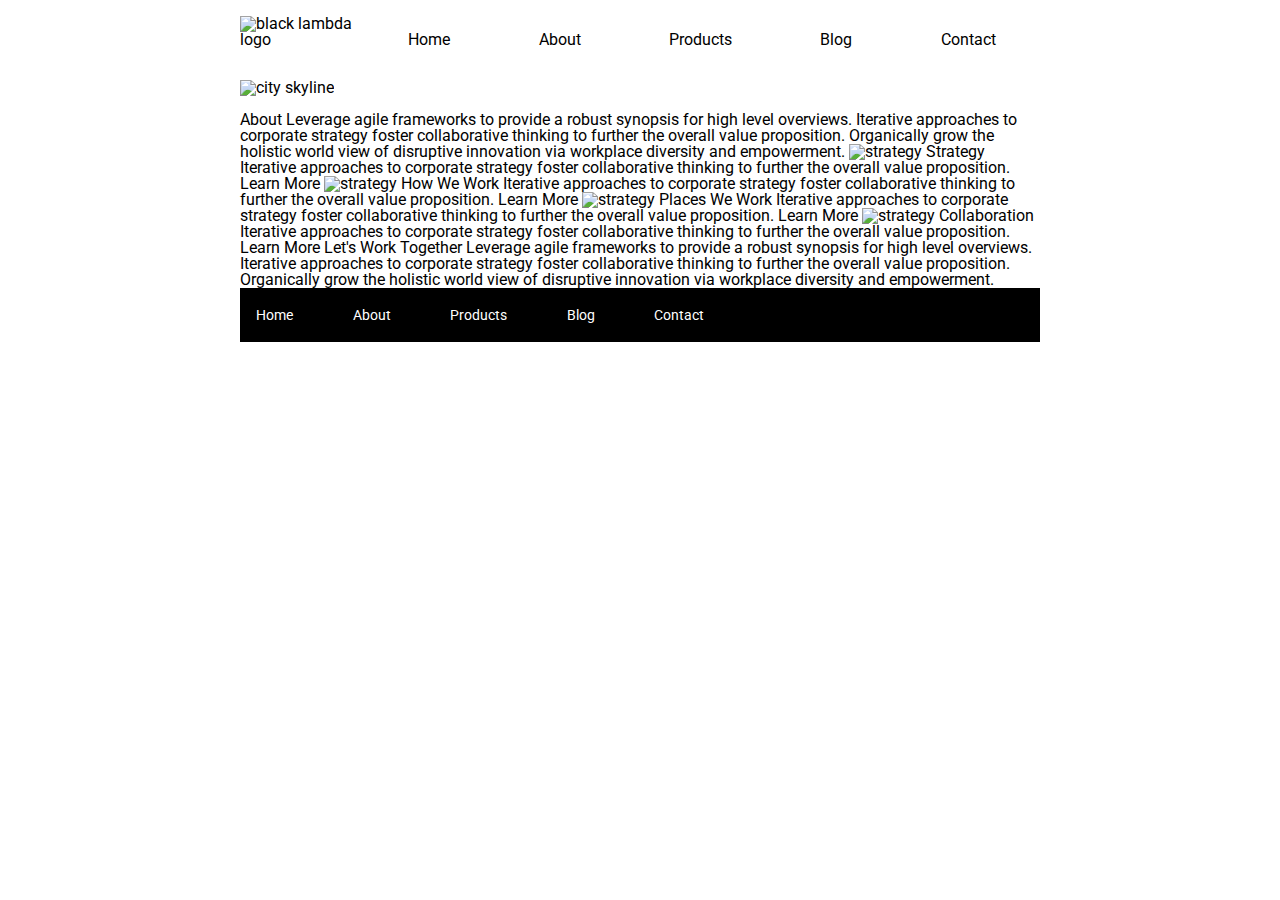
==== about.html @ 6e7a264e "copied nav bar and header to about page and updated about page header image" ====
<!doctype html>

<html lang="en">
<head>
  <meta charset="utf-8">

  <title>Sprint Challenge - About</title>

  <link href="https://fonts.googleapis.com/css?family=Roboto|Rubik" rel="stylesheet">
  <link rel="stylesheet" href="css/index.css">

</head>

<body>
    <div class="container about-page">
      <header>
        <img src="img/lambda-black.png" alt="black lambda logo">
        <div class="nav-bar">
            <nav>
                <a href="index.html">Home</a>
                <a href="about.html">About</a>
                <a href="#">Products</a>
                <a href="#">Blog</a>
                <a href="#">Contact</a>
            </nav>
        </div>    
    </header>
    <section class="header-image">
        <img src="img/jumbo-about.png" alt="city skyline">
    </section>
     
    About

    Leverage agile frameworks to provide a robust synopsis for high level overviews. Iterative approaches to corporate strategy foster collaborative thinking to further the overall value proposition. Organically grow the holistic world view of disruptive innovation via workplace diversity and empowerment.


    <img src="img/about-plan.png" alt="strategy">
    
    Strategy
    
    Iterative approaches to corporate strategy foster collaborative thinking to further the overall value proposition.

    Learn More



    <img src="img/about-working.png" alt="strategy">
    
    How We Work
    
    Iterative approaches to corporate strategy foster collaborative thinking to further the overall value proposition.

    Learn More



    <img src="img/about-office.png" alt="strategy">
    
    Places We Work

    Iterative approaches to corporate strategy foster collaborative thinking to further the overall value proposition.

    Learn More

    <img src="img/about-meeting.png" alt="strategy">
    
    Collaboration
    
    Iterative approaches to corporate strategy foster collaborative thinking to further the overall value proposition.

    Learn More

    Let's Work Together

    Leverage agile frameworks to provide a robust synopsis for high level overviews. Iterative approaches to corporate strategy foster collaborative thinking to further the overall value proposition. Organically grow the holistic world view of disruptive innovation via workplace diversity and empowerment.
        
      <footer>
        <nav>
          <a href="index.html">Home</a>
          <a href="#">About</a>
          <a href="#">Products</a>
          <a href="#">Blog</a>
          <a href="#">Contact</a>
        </nav>
      </footer>
    </div><!-- container -->        
</body>
</html>
---- css/index.css ----
/* http://meyerweb.com/eric/tools/css/reset/ 
   v2.0 | 20110126
   License: none (public domain)
*/

html, body, div, span, applet, object, iframe,
h1, h2, h3, h4, h5, h6, p, blockquote, pre,
a, abbr, acronym, address, big, cite, code,
del, dfn, em, img, ins, kbd, q, s, samp,
small, strike, strong, sub, sup, tt, var,
b, u, i, center,
dl, dt, dd, ol, ul, li,
fieldset, form, label, legend,
table, caption, tbody, tfoot, thead, tr, th, td,
article, aside, canvas, details, embed, 
figure, figcaption, footer, header, hgroup, 
menu, nav, output, ruby, section, summary,
time, mark, audio, video {
	margin: 0;
	padding: 0;
	font-size: 100%;
	font: inherit;
	vertical-align: baseline;
}
/* HTML5 display-role reset for older browsers */
article, aside, details, figcaption, figure, 
footer, header, hgroup, menu, nav, section {
	display: block;
}
body {
	line-height: 1;
}
ol, ul {
	list-style: none;
}
blockquote, q {
	quotes: none;
}
blockquote:before, blockquote:after,
q:before, q:after {
	content: '';
	content: none;
}
table {
	border-collapse: collapse;
	border-spacing: 0;
}

* {
    box-sizing: border-box;
    /* border: 1px solid grey; */
}

/* General styles */

html, body {
    height: 100%;
    font-family: 'Roboto', sans-serif;
}

h1, h2, h3, h4, h5 {
    font-size: 18px;
    margin-bottom: 15px;
    font-family: 'Rubik', sans-serif;
}

p {
    line-height: 1.4;
}

.container {
    width: 800px;
    margin: 0 auto;
}

/* header */

header {
    display: flex;
    justify-content: space-between;
    align-items: flex-end; 
    padding: 2% 0;
}

header div.nav-bar {
    width: 100%;
}

header nav {
    display: flex;
    justify-content: space-around;
}

header nav a {
    text-decoration: none;
    color: black;
}

/* header image */

.header-image {
    padding: 2% 0;;
}

/* top section */

.top-content {
    display: flex;
    flex-wrap: wrap;
    justify-content: space-evenly;
    margin-bottom: 20px;
    border-bottom: 1px dashed black;
}

.top-content .text-container {
    width: 48%;
    padding: 0 1%;
    padding-bottom: 20px;  
}

/* middle section */

.middle-content {
    margin-bottom: 20px;
    border-bottom: 1px dashed black;
}

.middle-content h2 {
    padding: 0 2%;
    margin-bottom: 0;
}

.middle-content .boxes {
    display: flex;
    flex-wrap: wrap;
    justify-content: space-evenly;
}

.middle-content .boxes .box {
    width: 12.5%;
    height: 100px;
    background: black;
    margin: 20px 2.5%;
    color: white;
    display: flex;
    align-items: center;
    justify-content: center;
}

.middle-content .boxes .box.box1 {
    background-color: teal;
}
.middle-content .boxes .box.box2 {
    background-color: gold;
}
.middle-content .boxes .box.box3 {
    background-color: cadetblue;
}
.middle-content .boxes .box.box4 {
    background-color: coral;
}
.middle-content .boxes .box.box5 {
    background-color: crimson;
}
.middle-content .boxes .box.box6 {
    background-color: forestgreen;
}
.middle-content .boxes .box.box7 {
    background-color: darkorchid;
}
.middle-content .boxes .box.box8 {
    background-color: hotpink;
}
.middle-content .boxes .box.box9 {
    background-color: indigo;
}
.middle-content .boxes .box.box10 {
    background-color: dodgerblue;
}

/* bottom section */

.bottom-content {
    display: flex;
    margin: 0 2% 20px;
    justify-content: space-around;
}

.bottom-content .text-container {
    padding-right: 4%;
}

.bottom-content .text-container:last-child {
    padding-right: 0;
}

/* footer */

footer {
    width: 100%;
    background: black;
}

footer nav {
    width: 60%;
    display: flex;
    justify-content: space-between;
    align-items: center;
    padding: 20px 2%;
    font-size: 14px;
}

footer nav a {
    color: white;
    text-decoration: none;
}
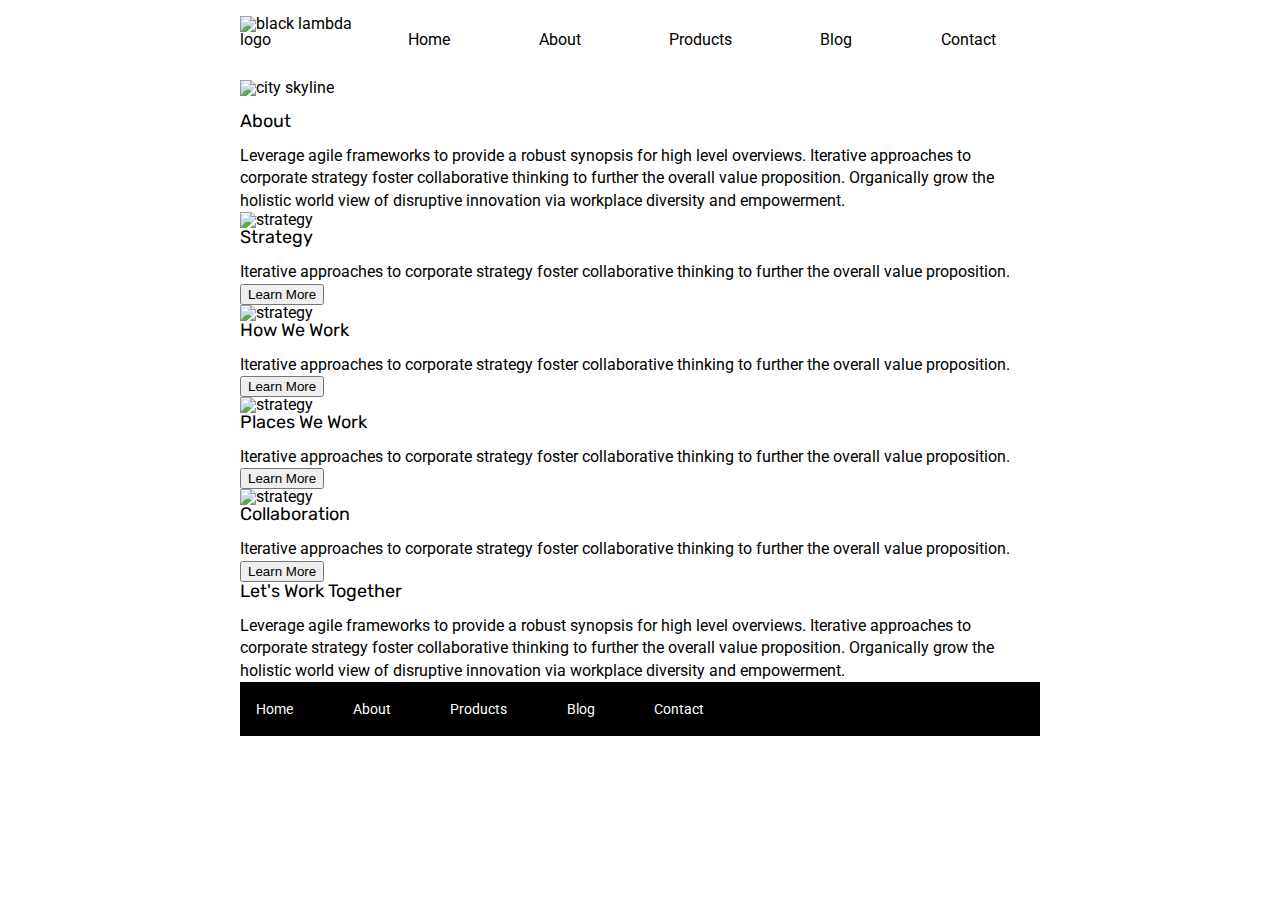
==== commit 517b0533: "added semantic html and structure to about page" ====
--- a/about.html
+++ b/about.html
@@ -24,56 +24,45 @@
                 <a href="#">Contact</a>
             </nav>
         </div>    
-    </header>
-    <section class="header-image">
-        <img src="img/jumbo-about.png" alt="city skyline">
-    </section>
-     
-    About
-
-    Leverage agile frameworks to provide a robust synopsis for high level overviews. Iterative approaches to corporate strategy foster collaborative thinking to further the overall value proposition. Organically grow the holistic world view of disruptive innovation via workplace diversity and empowerment.
-
-
-    <img src="img/about-plan.png" alt="strategy">
+      </header>
+      <section class="header-image">
+          <img src="img/jumbo-about.png" alt="city skyline">
+      </section>
+      <section class="about">
+        <h2>About</h2>
+        <p>Leverage agile frameworks to provide a robust synopsis for high level overviews. Iterative approaches to corporate strategy foster collaborative thinking to further the overall value proposition. Organically grow the holistic world view of disruptive innovation via workplace diversity and empowerment.</p>
+      </section>
+      <section class="main-content">
+        <div class="info-boxes">
+          <img src="img/about-plan.png" alt="strategy">
+          <h3>Strategy</h3>
+          <p>Iterative approaches to corporate strategy foster collaborative thinking to further the overall value proposition.</p>
+          <button>Learn More</button>
+        </div>
+        <div class="main-content">
+          <img src="img/about-working.png" alt="strategy">
+          <h3>How We Work</h3>
+          <p>Iterative approaches to corporate strategy foster collaborative thinking to further the overall value proposition.</p>
+          <button>Learn More</button>
+        </div>
+        <div class="main-content">
+          <img src="img/about-office.png" alt="strategy">
+          <h3>Places We Work</h3>
+          <p>Iterative approaches to corporate strategy foster collaborative thinking to further the overall value proposition.</p>
+          <button>Learn More</button>
+        </div>
+        <div class="main-content">
+          <img src="img/about-meeting.png" alt="strategy">
+          <h3>Collaboration</h3>
+          <p>Iterative approaches to corporate strategy foster collaborative thinking to further the overall value proposition.</p>
+          <button>Learn More</button>
+        </div>
+      </section>
+      <section class="bottom">
+        <h3>Let's Work Together</h3>
+        <p>Leverage agile frameworks to provide a robust synopsis for high level overviews. Iterative approaches to corporate strategy foster collaborative thinking to further the overall value proposition. Organically grow the holistic world view of disruptive innovation via workplace diversity and empowerment.</p>
+      </section>
     
-    Strategy
-    
-    Iterative approaches to corporate strategy foster collaborative thinking to further the overall value proposition.
-
-    Learn More
-
-
-
-    <img src="img/about-working.png" alt="strategy">
-    
-    How We Work
-    
-    Iterative approaches to corporate strategy foster collaborative thinking to further the overall value proposition.
-
-    Learn More
-
-
-
-    <img src="img/about-office.png" alt="strategy">
-    
-    Places We Work
-
-    Iterative approaches to corporate strategy foster collaborative thinking to further the overall value proposition.
-
-    Learn More
-
-    <img src="img/about-meeting.png" alt="strategy">
-    
-    Collaboration
-    
-    Iterative approaches to corporate strategy foster collaborative thinking to further the overall value proposition.
-
-    Learn More
-
-    Let's Work Together
-
-    Leverage agile frameworks to provide a robust synopsis for high level overviews. Iterative approaches to corporate strategy foster collaborative thinking to further the overall value proposition. Organically grow the holistic world view of disruptive innovation via workplace diversity and empowerment.
-        
       <footer>
         <nav>
           <a href="index.html">Home</a>
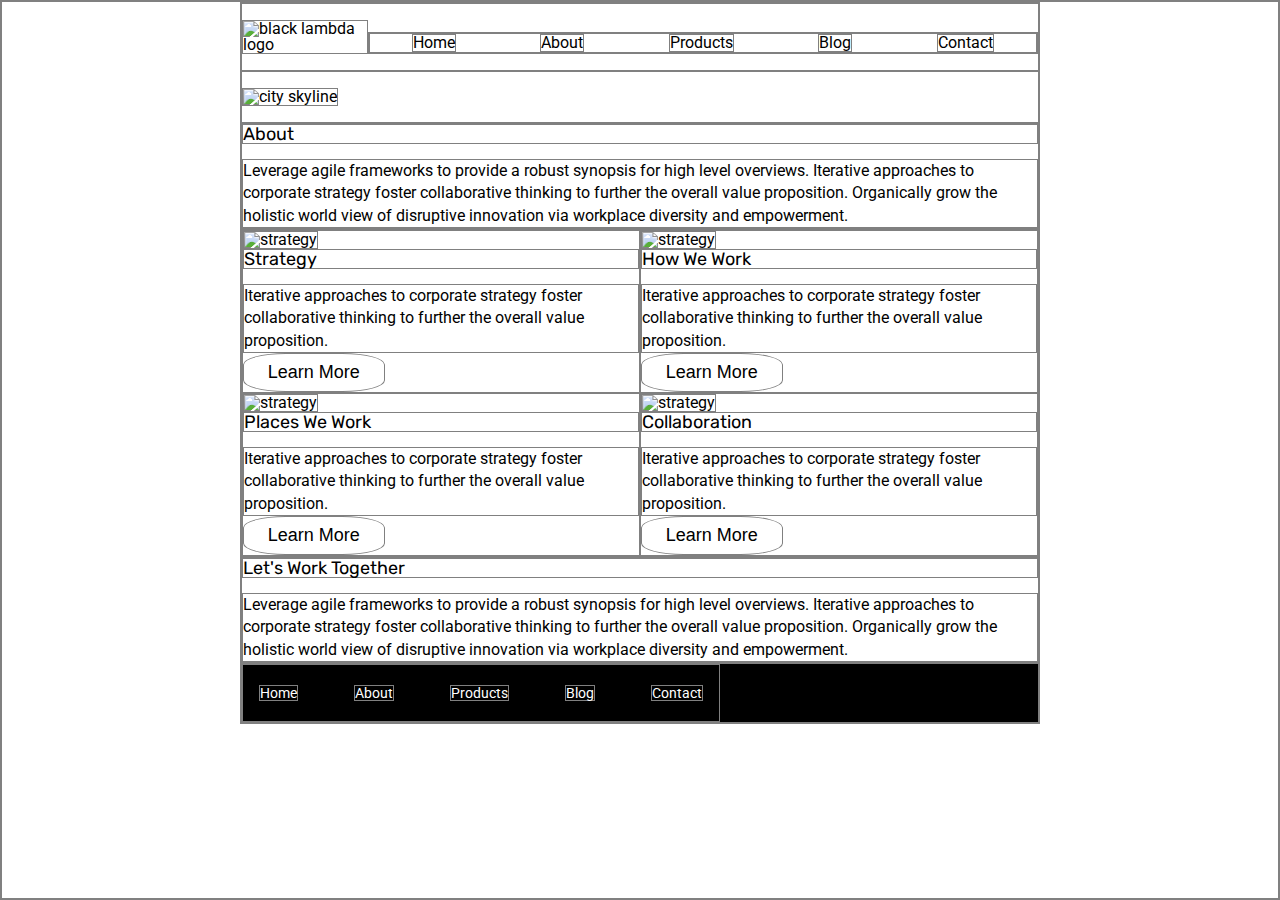
==== commit 5384587c: "styled the basic format of the page with flexbox" ====
--- a/about.html
+++ b/about.html
@@ -32,6 +32,7 @@
         <h2>About</h2>
         <p>Leverage agile frameworks to provide a robust synopsis for high level overviews. Iterative approaches to corporate strategy foster collaborative thinking to further the overall value proposition. Organically grow the holistic world view of disruptive innovation via workplace diversity and empowerment.</p>
       </section>
+
       <section class="main-content">
         <div class="info-boxes">
           <img src="img/about-plan.png" alt="strategy">
@@ -39,25 +40,26 @@
           <p>Iterative approaches to corporate strategy foster collaborative thinking to further the overall value proposition.</p>
           <button>Learn More</button>
         </div>
-        <div class="main-content">
+        <div class="info-boxes">
           <img src="img/about-working.png" alt="strategy">
           <h3>How We Work</h3>
           <p>Iterative approaches to corporate strategy foster collaborative thinking to further the overall value proposition.</p>
           <button>Learn More</button>
         </div>
-        <div class="main-content">
+        <div class="info-boxes">
           <img src="img/about-office.png" alt="strategy">
           <h3>Places We Work</h3>
           <p>Iterative approaches to corporate strategy foster collaborative thinking to further the overall value proposition.</p>
           <button>Learn More</button>
         </div>
-        <div class="main-content">
+        <div class="info-boxes">
           <img src="img/about-meeting.png" alt="strategy">
           <h3>Collaboration</h3>
           <p>Iterative approaches to corporate strategy foster collaborative thinking to further the overall value proposition.</p>
           <button>Learn More</button>
         </div>
       </section>
+
       <section class="bottom">
         <h3>Let's Work Together</h3>
         <p>Leverage agile frameworks to provide a robust synopsis for high level overviews. Iterative approaches to corporate strategy foster collaborative thinking to further the overall value proposition. Organically grow the holistic world view of disruptive innovation via workplace diversity and empowerment.</p>
--- a/css/index.css
+++ b/css/index.css
@@ -48,18 +48,26 @@
 
 * {
     box-sizing: border-box;
-    /* border: 1px solid grey; */
+    border: 1px solid grey;
 }
 
 /* General styles */
+html {
+    font-size: 62.5%;
+}
 
 html, body {
     height: 100%;
     font-family: 'Roboto', sans-serif;
 }
 
+body{
+    font-size: 1.6rem;
+}
+
 h1, h2, h3, h4, h5 {
-    font-size: 18px;
+    font-size: 1.8rem;
+    /* font-size: 18px; */
     margin-bottom: 15px;
     font-family: 'Rubik', sans-serif;
 }
@@ -207,10 +215,35 @@
     justify-content: space-between;
     align-items: center;
     padding: 20px 2%;
-    font-size: 14px;
+    font-size: 1.4rem;
 }
 
 footer nav a {
     color: white;
     text-decoration: none;
+}
+
+
+/* about page */
+
+
+/* about section */
+
+/* main content */
+.main-content {
+    display: flex;
+    justify-content: space-between;
+    flex-wrap: wrap;
+}
+
+.main-content .info-boxes {
+    width: 50%;
+}
+
+button {
+    background-color: white;
+    color: black;
+    font-size: 1.8rem;
+    padding: 2% 6%;
+    border-radius: 30%;
 }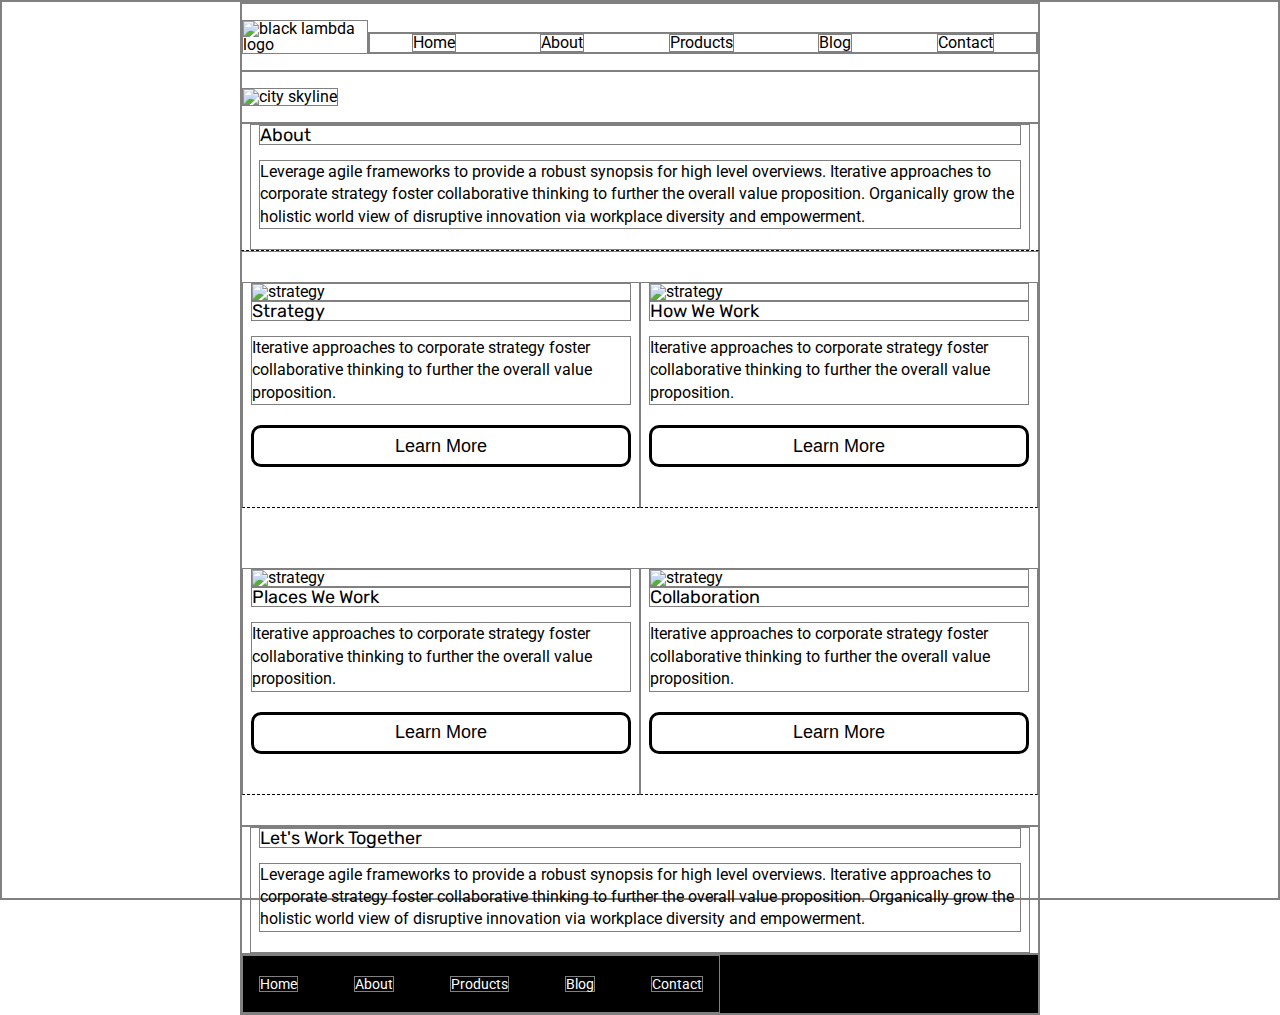
==== commit 0519f810: "used flexbox to adjust about and bottom section positioning" ====
--- a/about.html
+++ b/about.html
@@ -28,42 +28,48 @@
       <section class="header-image">
           <img src="img/jumbo-about.png" alt="city skyline">
       </section>
-      <section class="about">
-        <h2>About</h2>
-        <p>Leverage agile frameworks to provide a robust synopsis for high level overviews. Iterative approaches to corporate strategy foster collaborative thinking to further the overall value proposition. Organically grow the holistic world view of disruptive innovation via workplace diversity and empowerment.</p>
-      </section>
 
-      <section class="main-content">
-        <div class="info-boxes">
-          <img src="img/about-plan.png" alt="strategy">
-          <h3>Strategy</h3>
-          <p>Iterative approaches to corporate strategy foster collaborative thinking to further the overall value proposition.</p>
-          <button>Learn More</button>
-        </div>
-        <div class="info-boxes">
-          <img src="img/about-working.png" alt="strategy">
-          <h3>How We Work</h3>
-          <p>Iterative approaches to corporate strategy foster collaborative thinking to further the overall value proposition.</p>
-          <button>Learn More</button>
-        </div>
-        <div class="info-boxes">
-          <img src="img/about-office.png" alt="strategy">
-          <h3>Places We Work</h3>
-          <p>Iterative approaches to corporate strategy foster collaborative thinking to further the overall value proposition.</p>
-          <button>Learn More</button>
-        </div>
-        <div class="info-boxes">
-          <img src="img/about-meeting.png" alt="strategy">
-          <h3>Collaboration</h3>
-          <p>Iterative approaches to corporate strategy foster collaborative thinking to further the overall value proposition.</p>
-          <button>Learn More</button>
-        </div>
-      </section>
+        <section class="about">
+          <div class="text-container">
+            <h2>About</h2>
+            <p>Leverage agile frameworks to provide a robust synopsis for high level overviews. Iterative approaches to corporate strategy foster collaborative thinking to further the overall value proposition. Organically grow the holistic world view of disruptive innovation via workplace diversity and empowerment.</p>
+          </div>
+        </section>
+  
+        <section class="main-content">
+          <div class="info-boxes text-container">
+              <img src="img/about-plan.png" alt="strategy">
+              <h3>Strategy</h3>
+              <p>Iterative approaches to corporate strategy foster collaborative thinking to further the overall value proposition.</p>
+              <button>Learn More</button>
+          </div>
+          <div class="info-boxes text-container">
+            <img src="img/about-working.png" alt="strategy">
+            <h3>How We Work</h3>
+            <p>Iterative approaches to corporate strategy foster collaborative thinking to further the overall value proposition.</p>
+            <button>Learn More</button>
+          </div>
+          <div class="info-boxes text-container">
+            <img src="img/about-office.png" alt="strategy">
+            <h3>Places We Work</h3>
+            <p>Iterative approaches to corporate strategy foster collaborative thinking to further the overall value proposition.</p>
+            <button>Learn More</button>
+          </div>
+          <div class="info-boxes text-container">
+            <img src="img/about-meeting.png" alt="strategy">
+            <h3>Collaboration</h3>
+            <p>Iterative approaches to corporate strategy foster collaborative thinking to further the overall value proposition.</p>
+            <button>Learn More</button>
+          </div>
+        </section>
+  
+        <section class="bottom">
+          <div class="text-container">
+            <h3>Let's Work Together</h3>
+            <p>Leverage agile frameworks to provide a robust synopsis for high level overviews. Iterative approaches to corporate strategy foster collaborative thinking to further the overall value proposition. Organically grow the holistic world view of disruptive innovation via workplace diversity and empowerment.</p>
+          </div>
+        </section>
 
-      <section class="bottom">
-        <h3>Let's Work Together</h3>
-        <p>Leverage agile frameworks to provide a robust synopsis for high level overviews. Iterative approaches to corporate strategy foster collaborative thinking to further the overall value proposition. Organically grow the holistic world view of disruptive innovation via workplace diversity and empowerment.</p>
-      </section>
     
       <footer>
         <nav>
--- a/css/index.css
+++ b/css/index.css
@@ -229,6 +229,18 @@
 
 /* about section */
 
+.about-page .text-container {
+    width: 98%;
+    padding: 0 1%;
+    padding-bottom: 20px; 
+}
+
+.about {
+    border-bottom: 1px dashed black;
+    display: flex;
+    justify-content: space-evenly;
+}
+
 /* main content */
 .main-content {
     display: flex;
@@ -238,6 +250,11 @@
 
 .main-content .info-boxes {
     width: 50%;
+    margin: 30px 0;
+    border-bottom: 1px dashed black;
+    display: flex;
+    flex-direction: column;
+    /* align-items: center; */
 }
 
 button {
@@ -245,5 +262,19 @@
     color: black;
     font-size: 1.8rem;
     padding: 2% 6%;
-    border-radius: 30%;
+    border-radius: 10px;
+    border: 3px solid black;
+    margin: 20px 0;
+}
+
+/* bottom section */
+.bottom .text-container{
+    width: 98%;
+    padding: 0 1%;
+    padding-bottom: 20px; 
+} 
+
+.bottom {
+    display: flex;
+    justify-content: space-evenly;
 }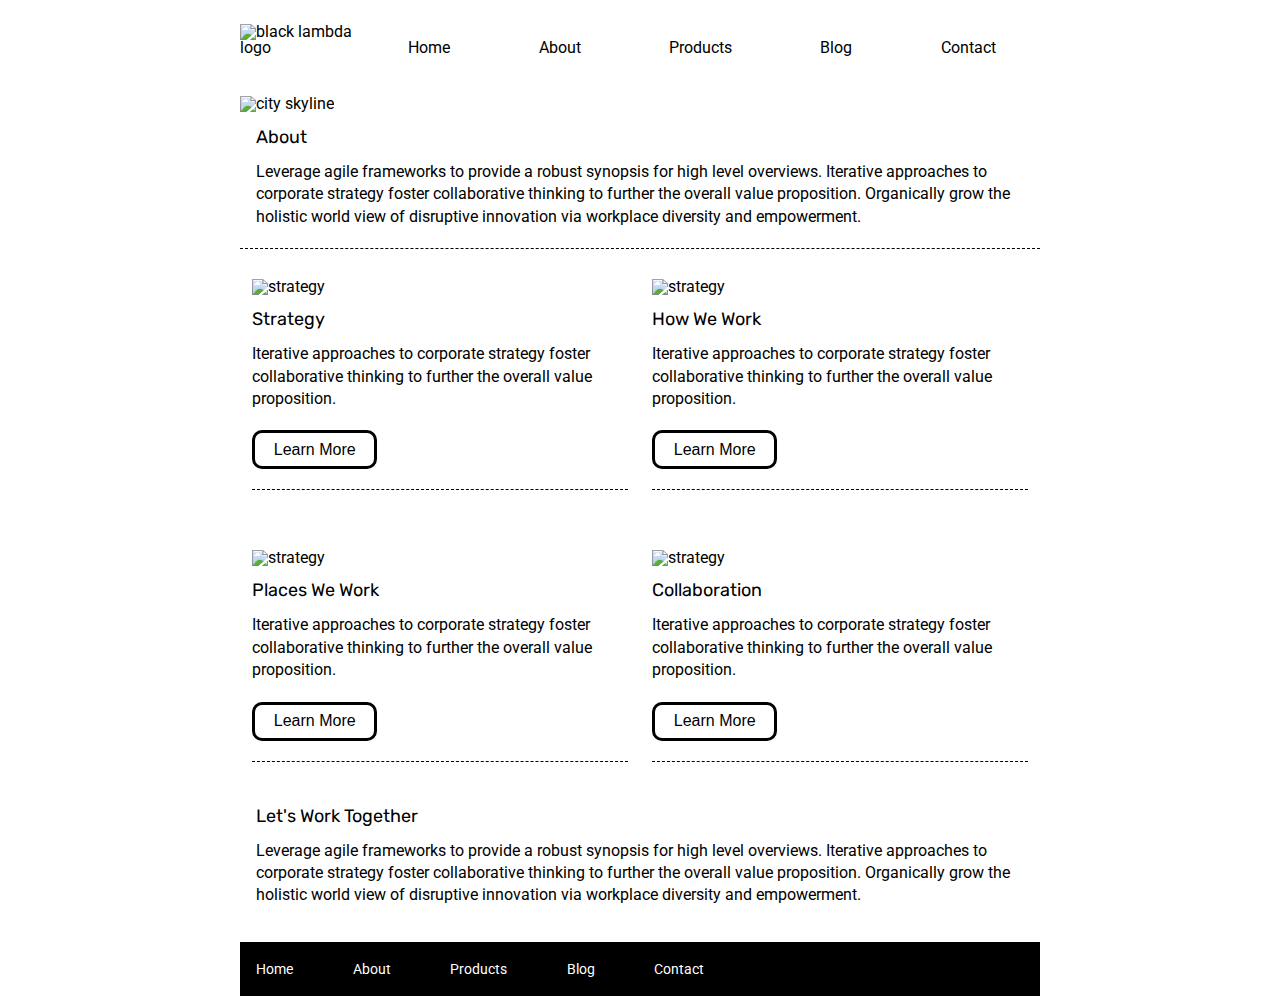
==== commit 93734431: "used flexbox to tweak info boxes positions" ====
--- a/about.html
+++ b/about.html
@@ -37,29 +37,29 @@
         </section>
   
         <section class="main-content">
-          <div class="info-boxes text-container">
-              <img src="img/about-plan.png" alt="strategy">
-              <h3>Strategy</h3>
+            <div class="info-boxes">
+                <img src="img/about-plan.png" alt="strategy">
+                <h3>Strategy</h3>
+                <p>Iterative approaches to corporate strategy foster collaborative thinking to further the overall value proposition.</p>
+                <button>Learn More</button>
+              </div>
+            <div class="info-boxes">
+              <img src="img/about-working.png" alt="strategy">
+              <h3>How We Work</h3>
               <p>Iterative approaches to corporate strategy foster collaborative thinking to further the overall value proposition.</p>
               <button>Learn More</button>
-          </div>
-          <div class="info-boxes text-container">
-            <img src="img/about-working.png" alt="strategy">
-            <h3>How We Work</h3>
-            <p>Iterative approaches to corporate strategy foster collaborative thinking to further the overall value proposition.</p>
-            <button>Learn More</button>
-          </div>
-          <div class="info-boxes text-container">
-            <img src="img/about-office.png" alt="strategy">
-            <h3>Places We Work</h3>
-            <p>Iterative approaches to corporate strategy foster collaborative thinking to further the overall value proposition.</p>
-            <button>Learn More</button>
-          </div>
-          <div class="info-boxes text-container">
-            <img src="img/about-meeting.png" alt="strategy">
-            <h3>Collaboration</h3>
-            <p>Iterative approaches to corporate strategy foster collaborative thinking to further the overall value proposition.</p>
-            <button>Learn More</button>
+            </div>
+            <div class="info-boxes">
+              <img src="img/about-office.png" alt="strategy">
+              <h3>Places We Work</h3>
+              <p>Iterative approaches to corporate strategy foster collaborative thinking to further the overall value proposition.</p>
+              <button>Learn More</button>
+            </div>
+            <div class="info-boxes">
+              <img src="img/about-meeting.png" alt="strategy">
+              <h3>Collaboration</h3>
+              <p>Iterative approaches to corporate strategy foster collaborative thinking to further the overall value proposition.</p>
+              <button>Learn More</button>
           </div>
         </section>
   
--- a/css/index.css
+++ b/css/index.css
@@ -48,7 +48,7 @@
 
 * {
     box-sizing: border-box;
-    border: 1px solid grey;
+    /* border: 1px solid grey; */
 }
 
 /* General styles */
@@ -87,7 +87,7 @@
     display: flex;
     justify-content: space-between;
     align-items: flex-end; 
-    padding: 2% 0;
+    padding: 3% 0;
 }
 
 header div.nav-bar {
@@ -226,7 +226,6 @@
 
 /* about page */
 
-
 /* about section */
 
 .about-page .text-container {
@@ -238,36 +237,42 @@
 .about {
     border-bottom: 1px dashed black;
     display: flex;
-    justify-content: space-evenly;
+    justify-content: center;
 }
 
 /* main content */
+
 .main-content {
     display: flex;
-    justify-content: space-between;
     flex-wrap: wrap;
-}
-
-.main-content .info-boxes {
-    width: 50%;
+    justify-content: space-around;
+}
+
+.main-content .info-boxes{
+    width: 47%;
     margin: 30px 0;
     border-bottom: 1px dashed black;
     display: flex;
     flex-direction: column;
-    /* align-items: center; */
-}
-
-button {
+}
+
+.main-content .info-boxes img {
+    padding: 0 0 15px 0;
+}
+
+.main-content .info-boxes button {
+    align-self: flex-start;
     background-color: white;
     color: black;
-    font-size: 1.8rem;
-    padding: 2% 6%;
+    padding: 2% 5%;
     border-radius: 10px;
     border: 3px solid black;
     margin: 20px 0;
+    font-size: 1.6rem;
 }
 
 /* bottom section */
+
 .bottom .text-container{
     width: 98%;
     padding: 0 1%;
@@ -277,4 +282,5 @@
 .bottom {
     display: flex;
     justify-content: space-evenly;
+    margin: 15px 0;
 }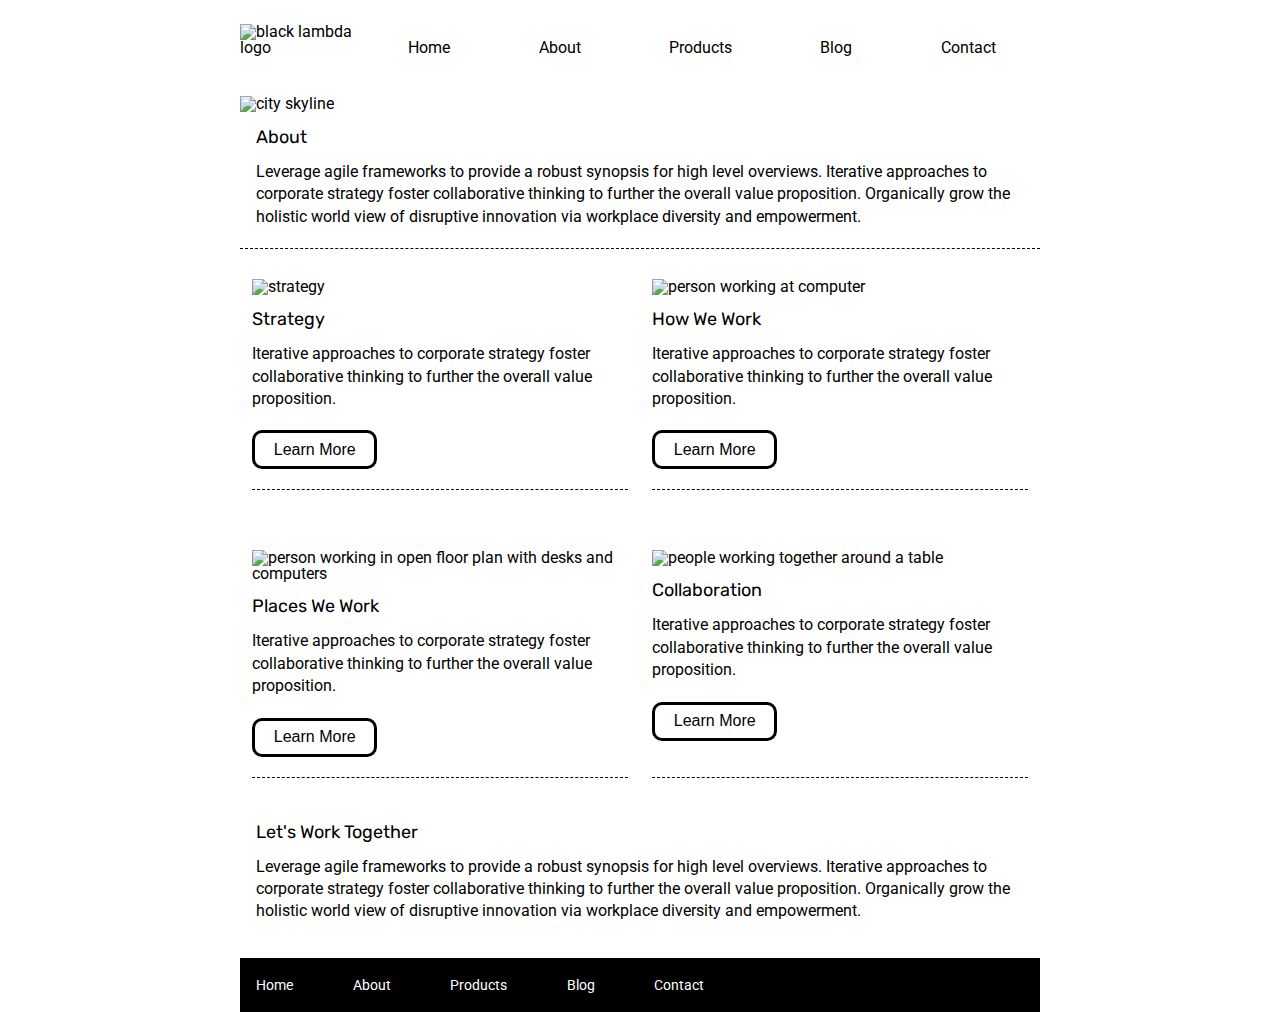
==== commit e23e93d0: "cleaned up html formatting and added some comments" ====
--- a/about.html
+++ b/about.html
@@ -5,71 +5,78 @@
   <meta charset="utf-8">
 
   <title>Sprint Challenge - About</title>
-
+<!-- link to google fonts -->
   <link href="https://fonts.googleapis.com/css?family=Roboto|Rubik" rel="stylesheet">
+<!-- link to css stylesheet -->
   <link rel="stylesheet" href="css/index.css">
 
 </head>
 
 <body>
     <div class="container about-page">
+
       <header>
         <img src="img/lambda-black.png" alt="black lambda logo">
         <div class="nav-bar">
-            <nav>
-                <a href="index.html">Home</a>
-                <a href="about.html">About</a>
-                <a href="#">Products</a>
-                <a href="#">Blog</a>
-                <a href="#">Contact</a>
-            </nav>
+          <nav>
+            <a href="index.html">Home</a>
+            <a href="about.html">About</a>
+            <a href="#">Products</a>
+            <a href="#">Blog</a>
+            <a href="#">Contact</a>
+          </nav>
         </div>    
       </header>
+
       <section class="header-image">
           <img src="img/jumbo-about.png" alt="city skyline">
       </section>
 
-        <section class="about">
-          <div class="text-container">
-            <h2>About</h2>
-            <p>Leverage agile frameworks to provide a robust synopsis for high level overviews. Iterative approaches to corporate strategy foster collaborative thinking to further the overall value proposition. Organically grow the holistic world view of disruptive innovation via workplace diversity and empowerment.</p>
-          </div>
-        </section>
+      <section class="about">
+        
+        <div class="text-container">
+          <h2>About</h2>
+          <p>Leverage agile frameworks to provide a robust synopsis for high level overviews. Iterative approaches to corporate strategy foster collaborative thinking to further the overall value proposition. Organically grow the holistic world view of disruptive innovation via workplace diversity and empowerment.</p>
+        </div>
+      </section>
   
-        <section class="main-content">
-            <div class="info-boxes">
-                <img src="img/about-plan.png" alt="strategy">
-                <h3>Strategy</h3>
-                <p>Iterative approaches to corporate strategy foster collaborative thinking to further the overall value proposition.</p>
-                <button>Learn More</button>
-              </div>
-            <div class="info-boxes">
-              <img src="img/about-working.png" alt="strategy">
-              <h3>How We Work</h3>
-              <p>Iterative approaches to corporate strategy foster collaborative thinking to further the overall value proposition.</p>
-              <button>Learn More</button>
-            </div>
-            <div class="info-boxes">
-              <img src="img/about-office.png" alt="strategy">
-              <h3>Places We Work</h3>
-              <p>Iterative approaches to corporate strategy foster collaborative thinking to further the overall value proposition.</p>
-              <button>Learn More</button>
-            </div>
-            <div class="info-boxes">
-              <img src="img/about-meeting.png" alt="strategy">
-              <h3>Collaboration</h3>
-              <p>Iterative approaches to corporate strategy foster collaborative thinking to further the overall value proposition.</p>
-              <button>Learn More</button>
-          </div>
-        </section>
-  
-        <section class="bottom">
-          <div class="text-container">
-            <h3>Let's Work Together</h3>
-            <p>Leverage agile frameworks to provide a robust synopsis for high level overviews. Iterative approaches to corporate strategy foster collaborative thinking to further the overall value proposition. Organically grow the holistic world view of disruptive innovation via workplace diversity and empowerment.</p>
-          </div>
-        </section>
+      <section class="main-content">
+        <div class="info-boxes">
+          <img src="img/about-plan.png" alt="strategy">
+          <h3>Strategy</h3>
+          <p>Iterative approaches to corporate strategy foster collaborative thinking to further the overall value proposition.</p>
+          <button>Learn More</button>
+        </div>
 
+        <div class="info-boxes">
+          <img src="img/about-working.png" alt="person working at computer">
+          <h3>How We Work</h3>
+          <p>Iterative approaches to corporate strategy foster collaborative thinking to further the overall value proposition.</p>
+          <button>Learn More</button>
+        </div>
+
+        <div class="info-boxes">
+          <img src="img/about-office.png" alt="person working in open floor plan with desks and computers">
+          <h3>Places We Work</h3>
+          <p>Iterative approaches to corporate strategy foster collaborative thinking to further the overall value proposition.</p>
+          <button>Learn More</button>
+        </div>
+
+        <div class="info-boxes">
+          <img src="img/about-meeting.png" alt="people working together around a table">
+          <h3>Collaboration</h3>
+          <p>Iterative approaches to corporate strategy foster collaborative thinking to further the overall value proposition.</p>
+          <button>Learn More</button>
+        </div>
+
+      </section>
+
+      <section class="bottom">
+        <div class="text-container">
+          <h3>Let's Work Together</h3>
+          <p>Leverage agile frameworks to provide a robust synopsis for high level overviews. Iterative approaches to corporate strategy foster collaborative thinking to further the overall value proposition. Organically grow the holistic world view of disruptive innovation via workplace diversity and empowerment.</p>
+        </div>
+      </section>
     
       <footer>
         <nav>
@@ -80,6 +87,7 @@
           <a href="#">Contact</a>
         </nav>
       </footer>
+
     </div><!-- container -->        
 </body>
 </html>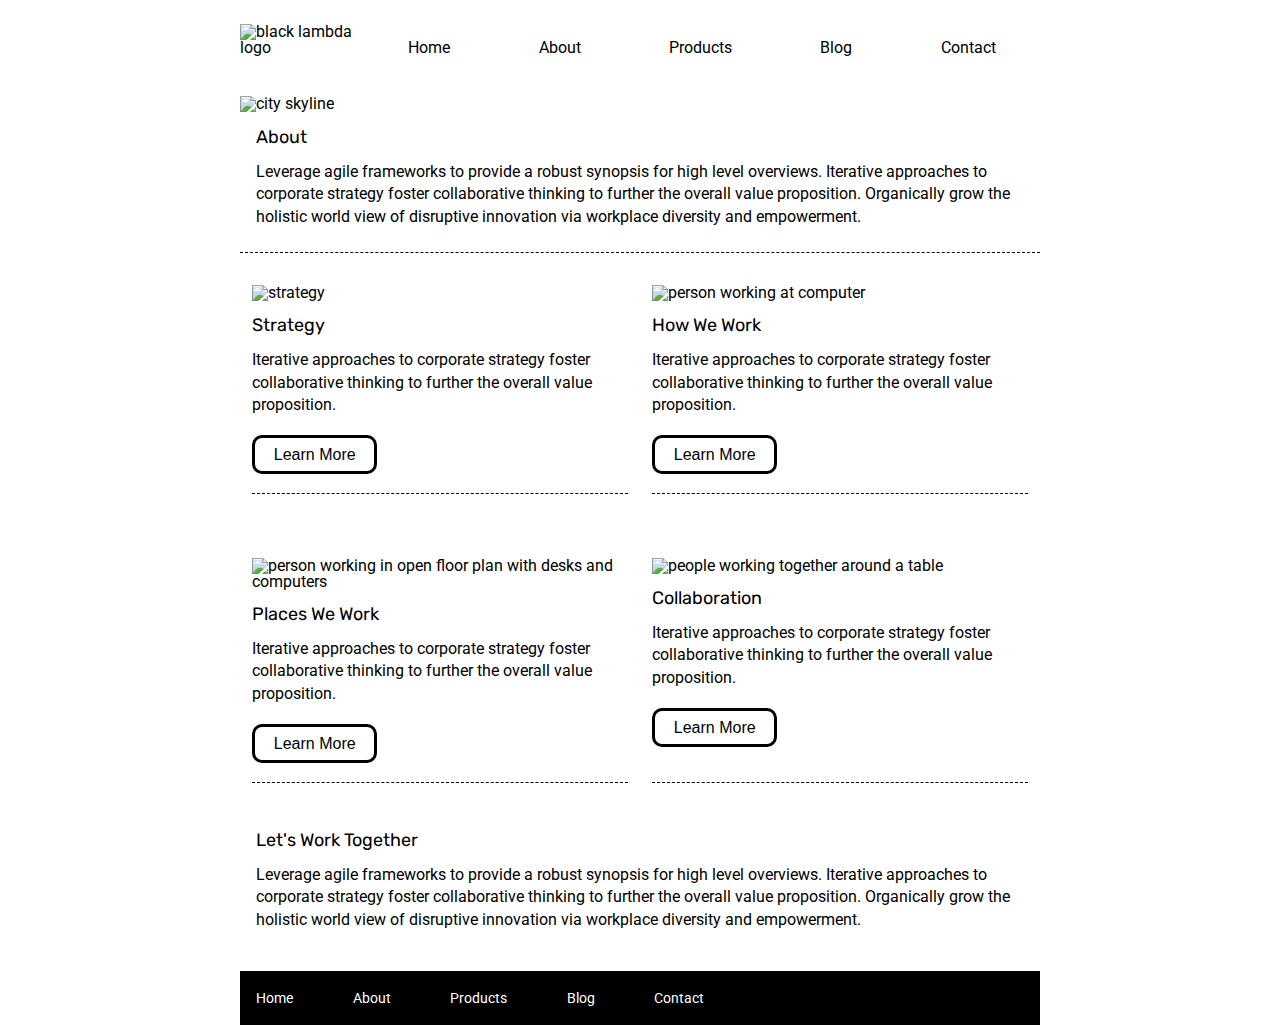
==== commit 597fb65f: "cleaned up css formatting and added comments" ====
--- a/about.html
+++ b/about.html
@@ -32,8 +32,8 @@
           <img src="img/jumbo-about.png" alt="city skyline">
       </section>
 
-      <section class="about">
-        
+      <section class="about-section">
+
         <div class="text-container">
           <h2>About</h2>
           <p>Leverage agile frameworks to provide a robust synopsis for high level overviews. Iterative approaches to corporate strategy foster collaborative thinking to further the overall value proposition. Organically grow the holistic world view of disruptive innovation via workplace diversity and empowerment.</p>
--- a/css/index.css
+++ b/css/index.css
@@ -51,9 +51,13 @@
     /* border: 1px solid grey; */
 }
 
-/* General styles */
+/* general styles */
 html {
     font-size: 62.5%;
+}
+
+body{
+    font-size: 1.6rem;
 }
 
 html, body {
@@ -61,13 +65,8 @@
     font-family: 'Roboto', sans-serif;
 }
 
-body{
-    font-size: 1.6rem;
-}
-
 h1, h2, h3, h4, h5 {
     font-size: 1.8rem;
-    /* font-size: 18px; */
     margin-bottom: 15px;
     font-family: 'Rubik', sans-serif;
 }
@@ -107,8 +106,10 @@
 /* header image */
 
 .header-image {
-    padding: 2% 0;;
-}
+    padding: 2% 0;
+}
+
+/* HOME PAGE */
 
 /* top section */
 
@@ -155,34 +156,34 @@
     justify-content: center;
 }
 
-.middle-content .boxes .box.box1 {
+.middle-content .boxes .box1 {
     background-color: teal;
 }
-.middle-content .boxes .box.box2 {
+.middle-content .boxes .box2 {
     background-color: gold;
 }
-.middle-content .boxes .box.box3 {
+.middle-content .boxes .box3 {
     background-color: cadetblue;
 }
-.middle-content .boxes .box.box4 {
+.middle-content .boxes .box4 {
     background-color: coral;
 }
-.middle-content .boxes .box.box5 {
+.middle-content .boxes .box5 {
     background-color: crimson;
 }
-.middle-content .boxes .box.box6 {
+.middle-content .boxes .box6 {
     background-color: forestgreen;
 }
-.middle-content .boxes .box.box7 {
+.middle-content .boxes .box7 {
     background-color: darkorchid;
 }
-.middle-content .boxes .box.box8 {
+.middle-content .boxes .box8 {
     background-color: hotpink;
 }
-.middle-content .boxes .box.box9 {
+.middle-content .boxes .box9 {
     background-color: indigo;
 }
-.middle-content .boxes .box.box10 {
+.middle-content .boxes .box10 {
     background-color: dodgerblue;
 }
 
@@ -224,17 +225,18 @@
 }
 
 
-/* about page */
-
-/* about section */
-
-.about-page .text-container {
+/* ABOUT PAGE */
+
+.about-page .text-container { 
+    /* adjusts the about section  bottom section */
     width: 98%;
     padding: 0 1%;
-    padding-bottom: 20px; 
-}
-
-.about {
+    padding-bottom: 3%; 
+}
+
+/* about section */
+
+.about-page .about-section {
     border-bottom: 1px dashed black;
     display: flex;
     justify-content: center;
@@ -242,45 +244,39 @@
 
 /* main content */
 
-.main-content {
+.about-page .main-content {
     display: flex;
     flex-wrap: wrap;
     justify-content: space-around;
 }
 
-.main-content .info-boxes{
+.about-page .main-content .info-boxes{
     width: 47%;
-    margin: 30px 0;
+    margin: 4% 0;
     border-bottom: 1px dashed black;
     display: flex;
     flex-direction: column;
 }
 
-.main-content .info-boxes img {
-    padding: 0 0 15px 0;
-}
-
-.main-content .info-boxes button {
+.about-page .main-content .info-boxes img {
+    padding-bottom: 4%;
+}
+
+.about-page .main-content .info-boxes button {
     align-self: flex-start;
     background-color: white;
     color: black;
     padding: 2% 5%;
     border-radius: 10px;
     border: 3px solid black;
-    margin: 20px 0;
+    margin: 5% 0;
     font-size: 1.6rem;
 }
 
 /* bottom section */
 
-.bottom .text-container{
-    width: 98%;
-    padding: 0 1%;
-    padding-bottom: 20px; 
-} 
-
-.bottom {
-    display: flex;
-    justify-content: space-evenly;
-    margin: 15px 0;
+.about-page .bottom {
+    display: flex;
+    justify-content: center;
+    margin: 2% 0;
 }